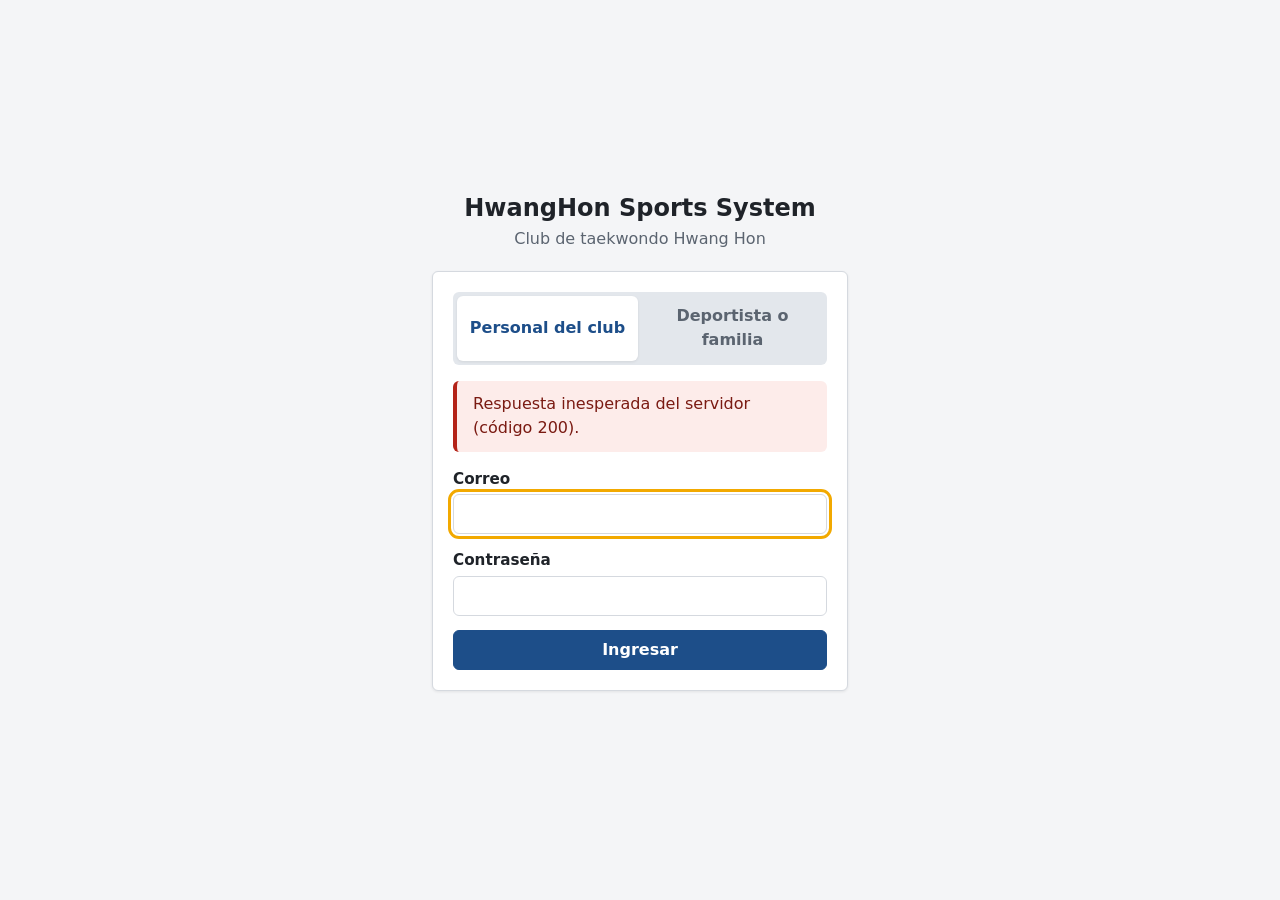
==== frontend/index.html @ 48bd5d89 "Cierre: API, baterías del backend y correcciones, Etapa 5, Inicios Frontend Etapa 6" ====
<!DOCTYPE html>
<html lang="es">
<head>
    <meta charset="UTF-8">
    <meta name="viewport" content="width=device-width, initial-scale=1">
    <title>Ingreso — HwangHon Sports System</title>
    <link rel="stylesheet" href="css/estilos.css">
    <script type="module" src="js/ingreso.js"></script>
</head>
<body>
    <main class="pagina-ingreso">
        <div class="caja-ingreso">
            <div class="marca">
                <h1>HwangHon Sports System</h1>
                <p>Club de taekwondo Hwang Hon</p>
            </div>

            <div class="tarjeta">
                <p id="verificando" class="cargando" role="status">Verificando sesión…</p>

                <div id="zona-ingreso" hidden>
                    <div class="pestanas" role="tablist" aria-label="Tipo de ingreso">
                        <button type="button" class="pestana" role="tab" id="pestana-administrativa"
                                aria-controls="panel-administrativa" aria-selected="true">Personal del club</button>
                        <button type="button" class="pestana" role="tab" id="pestana-publica"
                                aria-controls="panel-publica" aria-selected="false" tabindex="-1">Deportista o familia</button>
                    </div>

                    <div id="aviso-ingreso" hidden></div>

                    <section id="panel-administrativa" role="tabpanel" aria-labelledby="pestana-administrativa">
                        <form id="formulario-administrativo" class="formulario-ingreso" novalidate>
                            <div class="campo">
                                <label for="correo">Correo</label>
                                <input type="email" id="correo" name="correo" autocomplete="username" required maxlength="150">
                            </div>
                            <div class="campo">
                                <label for="contrasena">Contraseña</label>
                                <input type="password" id="contrasena" name="contrasena" autocomplete="current-password" required>
                            </div>
                            <button type="submit" class="boton">Ingresar</button>
                        </form>
                    </section>

                    <section id="panel-publica" role="tabpanel" aria-labelledby="pestana-publica" hidden>
                        <form id="formulario-publico" class="formulario-ingreso" novalidate>
                            <p class="ayuda">Ingresa con los datos <strong>del deportista</strong>, también si eres su acudiente.</p>
                            <div class="campo">
                                <label for="documento">Documento del deportista</label>
                                <input type="text" id="documento" name="documento" inputmode="numeric" autocomplete="off" required maxlength="20">
                            </div>
                            <div class="campo">
                                <label for="fecha-nacimiento">Fecha de nacimiento del deportista</label>
                                <input type="date" id="fecha-nacimiento" name="fecha_nacimiento" required>
                            </div>
                            <button type="submit" class="boton">Ingresar</button>
                        </form>
                    </section>
                </div>
            </div>
        </div>
    </main>
</body>
</html>
---- frontend/css/estilos.css ----
/* HwangHon Sports System — estilos del front (sin librerías) */

:root {
    --color-fondo: #f4f5f7;
    --color-superficie: #ffffff;
    --color-texto: #1f2329;
    --color-texto-suave: #5b6470;
    --color-borde: #d5d9df;
    --color-primario: #1d4e89;
    --color-primario-oscuro: #153a66;
    --color-peligro: #b42318;
    --color-exito: #1e7a46;
    --color-advertencia: #9a5b00;
    --color-foco: #f2a900;
    --radio: 6px;
    --sombra: 0 1px 3px rgba(0, 0, 0, 0.08);
    --ancho-menu: 230px;
    font-family: system-ui, -apple-system, "Segoe UI", Roboto, Arial, sans-serif;
    font-size: 16px;
    line-height: 1.5;
    color: var(--color-texto);
}

*, *::before, *::after { box-sizing: border-box; }

body {
    margin: 0;
    background: var(--color-fondo);
    color: var(--color-texto);
}

h1, h2, h3 { line-height: 1.25; margin: 0 0 0.75rem; }
h1 { font-size: 1.5rem; }
h2 { font-size: 1.25rem; }
h3 { font-size: 1.05rem; }
p { margin: 0 0 0.75rem; }

a { color: var(--color-primario); }

:focus-visible {
    outline: 3px solid var(--color-foco);
    outline-offset: 2px;
}

.solo-lectores {
    position: absolute;
    width: 1px; height: 1px;
    padding: 0; margin: -1px;
    overflow: hidden; clip: rect(0, 0, 0, 0);
    white-space: nowrap; border: 0;
}

.enlace-saltar {
    position: absolute;
    left: -999px;
    top: 0.5rem;
    background: var(--color-superficie);
    padding: 0.5rem 1rem;
    z-index: 100;
}
.enlace-saltar:focus { left: 0.5rem; }

/* ---------- Botones ---------- */
.boton {
    display: inline-flex;
    align-items: center;
    justify-content: center;
    gap: 0.4rem;
    min-height: 2.5rem;
    padding: 0.45rem 1rem;
    border: 1px solid var(--color-primario);
    border-radius: var(--radio);
    background: var(--color-primario);
    color: #fff;
    font: inherit;
    font-weight: 600;
    text-decoration: none;
    cursor: pointer;
}
.boton:hover { background: var(--color-primario-oscuro); }
.boton:disabled { opacity: 0.6; cursor: not-allowed; }
.boton-secundario { background: var(--color-superficie); color: var(--color-primario); }
.boton-secundario:hover { background: #e8eef6; }
.boton-peligro { background: var(--color-peligro); border-color: var(--color-peligro); }
.boton-peligro:hover { background: #8f1c13; }
.boton-exito { background: var(--color-exito); border-color: var(--color-exito); }
.boton-exito:hover { background: #165c35; }
.boton-pequeno { min-height: 2rem; padding: 0.2rem 0.7rem; font-size: 0.9rem; }
.boton-enlace {
    background: none; border: 0; padding: 0;
    color: var(--color-primario); text-decoration: underline;
    font: inherit; cursor: pointer;
}

.acciones {
    display: flex;
    flex-wrap: wrap;
    gap: 0.5rem;
    margin-top: 1rem;
}

/* ---------- Avisos ---------- */
.aviso {
    padding: 0.7rem 1rem;
    border-radius: var(--radio);
    border-left: 4px solid;
    margin-bottom: 1rem;
}
.aviso-error { background: #fdecea; border-color: var(--color-peligro); color: #7a1a12; }
.aviso-exito { background: #e7f5ec; border-color: var(--color-exito); color: #14522f; }
.aviso-info { background: #e8eef6; border-color: var(--color-primario); color: var(--color-primario-oscuro); }
.aviso-advertencia { background: #fff4e0; border-color: var(--color-advertencia); color: #6b3f00; }

#zona-notificaciones {
    position: fixed;
    right: 1rem;
    bottom: 1rem;
    display: grid;
    gap: 0.5rem;
    z-index: 50;
    max-width: min(24rem, calc(100vw - 2rem));
}
.notificacion {
    padding: 0.7rem 1rem;
    border-radius: var(--radio);
    border-left: 4px solid;
    box-shadow: 0 4px 12px rgba(0, 0, 0, 0.15);
}

.cargando { color: var(--color-texto-suave); }

/* ---------- Formularios ---------- */
form { margin: 0; }
fieldset {
    border: 1px solid var(--color-borde);
    border-radius: var(--radio);
    padding: 1rem;
    margin: 0 0 1rem;
}
legend { font-weight: 600; padding: 0 0.3rem; }

.rejilla-campos {
    display: grid;
    grid-template-columns: repeat(auto-fill, minmax(14rem, 1fr));
    gap: 0.9rem 1rem;
}
.campo { display: flex; flex-direction: column; gap: 0.25rem; }
.campo-ancho { grid-column: 1 / -1; }
.campo label { font-weight: 600; font-size: 0.95rem; }
.campo-casilla { flex-direction: row; align-items: center; gap: 0.5rem; }
.campo-casilla input { width: 1.15rem; height: 1.15rem; }
.campo-casilla label { font-weight: normal; }
.obligatorio { color: var(--color-peligro); }
.ayuda { color: var(--color-texto-suave); font-size: 0.85rem; }

input[type="text"], input[type="email"], input[type="password"], input[type="date"],
input[type="number"], input[type="search"], input[type="tel"], select, textarea {
    width: 100%;
    min-height: 2.5rem;
    padding: 0.4rem 0.6rem;
    border: 1px solid var(--color-borde);
    border-radius: var(--radio);
    background: #fff;
    color: inherit;
    font: inherit;
}
textarea { resize: vertical; }

/* ---------- Tarjetas ---------- */
.tarjeta {
    background: var(--color-superficie);
    border: 1px solid var(--color-borde);
    border-radius: var(--radio);
    box-shadow: var(--sombra);
    padding: 1.25rem;
    margin-bottom: 1rem;
}

/* ---------- Ingreso ---------- */
.pagina-ingreso {
    min-height: 100vh;
    display: grid;
    place-items: center;
    padding: 1.5rem 1rem;
}
.caja-ingreso { width: 100%; max-width: 26rem; }
.marca { text-align: center; margin-bottom: 1.25rem; }
.marca h1 { margin-bottom: 0.25rem; }
.marca p { color: var(--color-texto-suave); margin: 0; }
.pestanas {
    display: grid;
    grid-template-columns: 1fr 1fr;
    gap: 0.25rem;
    margin-bottom: 1rem;
    background: #e3e7ec;
    border-radius: var(--radio);
    padding: 0.25rem;
}
.pestana {
    border: 0;
    background: transparent;
    padding: 0.55rem;
    border-radius: var(--radio);
    font: inherit;
    font-weight: 600;
    color: var(--color-texto-suave);
    cursor: pointer;
}
.pestana[aria-selected="true"] { background: var(--color-superficie); color: var(--color-primario); box-shadow: var(--sombra); }
.formulario-ingreso { display: grid; gap: 0.9rem; }
.formulario-ingreso .boton { width: 100%; }

/* ---------- Estructura con menú lateral ---------- */
.estructura {
    display: grid;
    grid-template-columns: var(--ancho-menu) 1fr;
    min-height: 100vh;
}
.menu-lateral {
    background: var(--color-primario-oscuro);
    color: #fff;
    padding: 1rem 0.75rem;
    display: flex;
    flex-direction: column;
    gap: 1rem;
}
.menu-lateral .titulo-sistema { font-size: 1.1rem; font-weight: 700; margin: 0 0.5rem; }
.menu-lateral nav ul { list-style: none; margin: 0; padding: 0; display: grid; gap: 0.2rem; }
.menu-lateral nav a, .menu-lateral nav span.deshabilitado {
    display: block;
    padding: 0.55rem 0.75rem;
    border-radius: var(--radio);
    color: #fff;
    text-decoration: none;
}
.menu-lateral nav a:hover { background: rgba(255, 255, 255, 0.12); }
.menu-lateral nav a[aria-current="page"] { background: rgba(255, 255, 255, 0.2); font-weight: 600; }
.menu-lateral nav span.deshabilitado { opacity: 0.55; cursor: default; }
.menu-lateral .usuario { margin-top: auto; font-size: 0.9rem; padding: 0 0.5rem; }
.menu-lateral .usuario p { margin-bottom: 0.5rem; word-break: break-word; }
.menu-lateral .boton-secundario { width: 100%; }
.boton-menu { display: none; }

.contenido {
    padding: 1.5rem;
    min-width: 0;
}
.encabezado-vista {
    display: flex;
    flex-wrap: wrap;
    align-items: center;
    justify-content: space-between;
    gap: 0.75rem;
    margin-bottom: 1rem;
}
.encabezado-vista h1 { margin: 0; }
.miga { margin-bottom: 0.5rem; font-size: 0.95rem; }

/* ---------- Filtros y tablas ---------- */
.filtros {
    display: grid;
    grid-template-columns: repeat(auto-fill, minmax(11rem, 1fr));
    gap: 0.75rem;
    align-items: end;
}
.subpestanas { display: flex; flex-wrap: wrap; gap: 0.25rem; margin-bottom: 1rem; border-bottom: 1px solid var(--color-borde); }
.subpestanas a {
    padding: 0.5rem 0.9rem;
    text-decoration: none;
    color: var(--color-texto-suave);
    border-bottom: 3px solid transparent;
    font-weight: 600;
}
.subpestanas a[aria-current="page"] { color: var(--color-primario); border-color: var(--color-primario); }

.contenedor-tabla { overflow-x: auto; }
table { width: 100%; border-collapse: collapse; background: var(--color-superficie); }
caption { text-align: left; padding: 0.5rem 0; color: var(--color-texto-suave); }
th, td { padding: 0.55rem 0.7rem; border-bottom: 1px solid var(--color-borde); text-align: left; vertical-align: top; }
th { background: #eef1f5; font-size: 0.9rem; white-space: nowrap; }
tbody tr:hover { background: #f7f9fb; }
td.acciones-celda { white-space: nowrap; }
td.acciones-celda .boton { margin-right: 0.3rem; }

.insignia {
    display: inline-block;
    padding: 0.1rem 0.5rem;
    border-radius: 999px;
    font-size: 0.8rem;
    font-weight: 600;
    white-space: nowrap;
}
.insignia-activo { background: #e7f5ec; color: var(--color-exito); }
.insignia-inactivo { background: #eceef1; color: #4a525c; }
.insignia-pendiente { background: #fff4e0; color: var(--color-advertencia); }

/* ---------- Ficha ---------- */
.lista-datos {
    display: grid;
    grid-template-columns: repeat(auto-fill, minmax(13rem, 1fr));
    gap: 0.75rem 1.25rem;
    margin: 0;
}
.lista-datos .par { min-width: 0; }
.lista-datos dt { font-size: 0.85rem; color: var(--color-texto-suave); }
.lista-datos dd { margin: 0; overflow-wrap: anywhere; }
.texto-largo { white-space: pre-wrap; overflow-wrap: anywhere; }

/* ---------- Diálogo ---------- */
.dialogo {
    border: 0;
    border-radius: var(--radio);
    padding: 1.5rem;
    max-width: min(30rem, calc(100vw - 2rem));
    box-shadow: 0 10px 30px rgba(0, 0, 0, 0.25);
}
.dialogo::backdrop { background: rgba(0, 0, 0, 0.45); }
.dialogo .acciones { justify-content: flex-end; }

/* ---------- Responsive ---------- */
@media (max-width: 800px) {
    .estructura { grid-template-columns: 1fr; }
    .menu-lateral { padding: 0.75rem; gap: 0.5rem; }
    .menu-lateral .cabecera-menu { display: flex; align-items: center; justify-content: space-between; }
    .menu-lateral .boton-menu { display: inline-flex; width: auto; }
    .menu-lateral .cuerpo-menu { display: none; flex-direction: column; gap: 1rem; }
    .menu-lateral.abierto .cuerpo-menu { display: flex; }
    .contenido { padding: 1rem; }
    .tarjeta { padding: 1rem; }
}
@media (min-width: 801px) {
    .menu-lateral .cuerpo-menu { display: flex; flex-direction: column; gap: 1rem; flex: 1; }
}
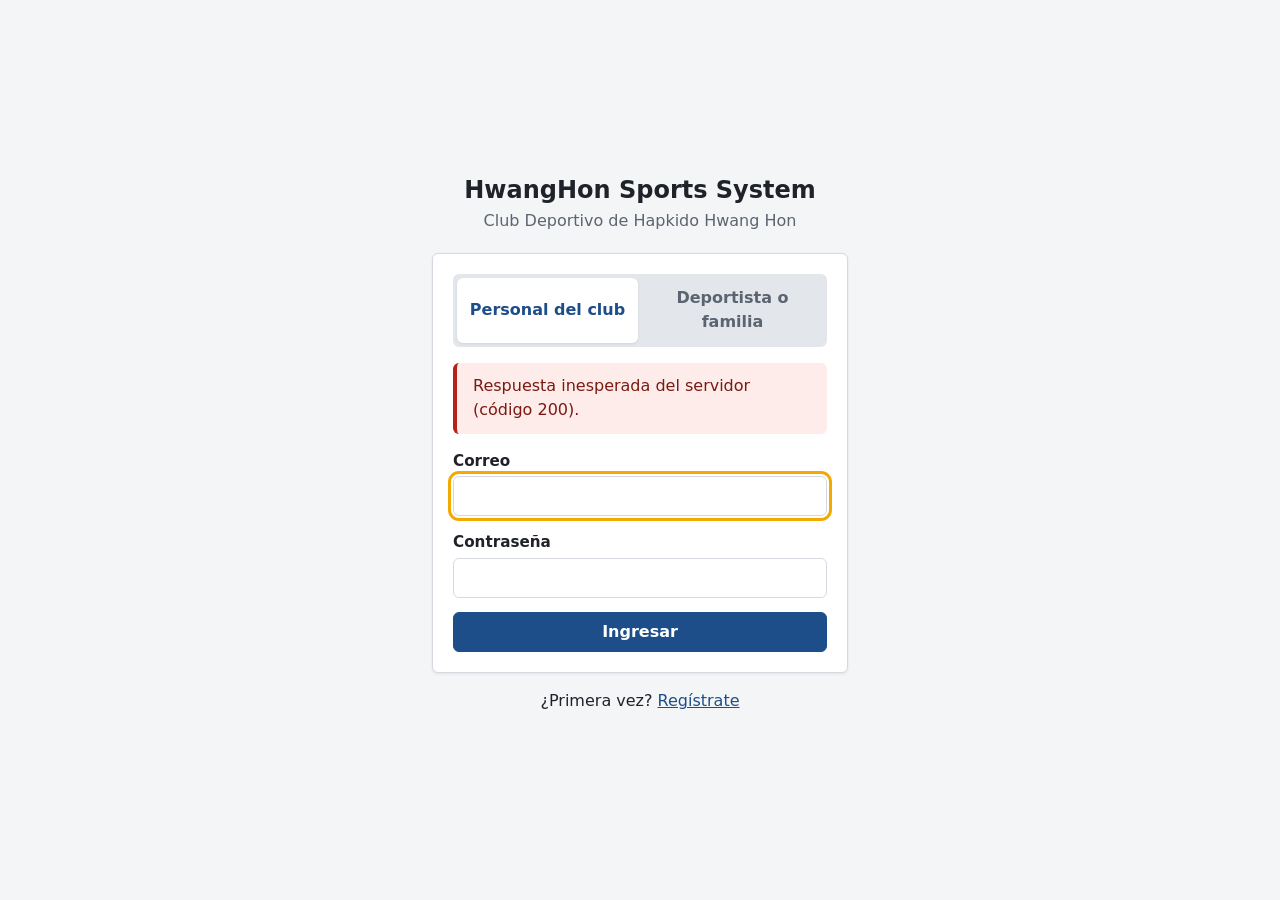
==== commit d287ea13: "Front pasos 3 a 10: asistencia, pagos, dashboard base, Mi perfil, documentos, torneos, autorregistro" ====
--- a/frontend/index.html
+++ b/frontend/index.html
@@ -12,7 +12,7 @@
         <div class="caja-ingreso">
             <div class="marca">
                 <h1>HwangHon Sports System</h1>
-                <p>Club de taekwondo Hwang Hon</p>
+                <p>Club Deportivo de Hapkido Hwang Hon</p>
             </div>
 
             <div class="tarjeta">
@@ -58,6 +58,7 @@
                     </section>
                 </div>
             </div>
+            <p class="enlace-registro">¿Primera vez? <a href="registro.html">Regístrate</a></p>
         </div>
     </main>
 </body>
--- a/frontend/css/estilos.css
+++ b/frontend/css/estilos.css
@@ -331,3 +331,149 @@
 @media (min-width: 801px) {
     .menu-lateral .cuerpo-menu { display: flex; flex-direction: column; gap: 1rem; flex: 1; }
 }
+
+/* ---------- Asistencia y pagos ---------- */
+.rejilla-tarjetas {
+    display: grid;
+    grid-template-columns: repeat(auto-fit, minmax(17rem, 1fr));
+    gap: 0 1rem;
+}
+.cifra { font-size: 1.6rem; font-weight: 700; margin: 0 0 0.25rem; }
+.lista-marcas { list-style: none; margin: 0; padding: 0; display: grid; gap: 0.25rem; }
+.lista-marcas li {
+    display: grid;
+    grid-template-columns: auto 1fr;
+    align-items: center;
+    gap: 0.1rem 0.6rem;
+    padding: 0.45rem 0.25rem;
+    border-bottom: 1px solid var(--color-borde);
+}
+.lista-marcas input[type="checkbox"] { width: 1.25rem; height: 1.25rem; }
+.lista-marcas .salud { grid-column: 2; }
+.salud { color: var(--color-advertencia); font-size: 0.9rem; }
+.formulario-en-linea { display: grid; grid-template-columns: 1fr auto; gap: 0.5rem; align-items: start; }
+.formulario-en-linea .campo:last-child { padding-top: 1.6rem; }
+.insignia-deuda { background: #fdecea; color: var(--color-peligro); }
+.insignia-vencido { background: #fff4e0; color: var(--color-advertencia); }
+.lista-marcas li.fila-pago { grid-template-columns: auto 1fr 9rem; }
+
+/* El foco que el enrutador pone en <main> (tabindex=-1) no lleva contorno. */
+#contenido:focus { outline: none; }
+
+/* ---------- Menú por grupos (Paso 5) ---------- */
+.menu-lateral .titulo-grupo-menu {
+    font-size: 0.75rem;
+    text-transform: uppercase;
+    letter-spacing: 0.05em;
+    opacity: 0.75;
+    margin: 0.9rem 0.75rem 0.3rem;
+}
+.menu-lateral nav a.deshabilitado { opacity: 0.55; cursor: default; }
+.menu-lateral nav a.deshabilitado:hover { background: none; }
+.proximamente { display: block; font-size: 0.72rem; opacity: 0.9; }
+
+/* ---------- Inicio (dashboard base, Paso 5) ---------- */
+.encabezado-inicio { align-items: baseline; border-bottom: 1px solid var(--color-borde); padding-bottom: 0.75rem; }
+.reloj { margin: 0; color: var(--color-texto-suave); }
+.reloj::first-letter { text-transform: uppercase; }
+.tarjetas-inicio {
+    display: grid;
+    grid-template-columns: repeat(auto-fit, minmax(9rem, 1fr));
+    gap: 1rem;
+}
+.tarjeta-dato h2 { font-size: 0.95rem; color: var(--color-texto-suave); }
+.tarjeta-dato .ayuda { margin: 0; }
+.dato-destacado { font-weight: 700; margin: 0 0 0.25rem; }
+.rejilla-inicio {
+    display: grid;
+    grid-template-columns: 2fr 1fr;
+    gap: 1rem;
+}
+.panel-central, .calendario-lateral { min-height: 12rem; }
+.accesos-rapidos ul {
+    list-style: none;
+    margin: 0;
+    padding: 0;
+    display: grid;
+    grid-template-columns: repeat(auto-fill, minmax(9.5rem, 1fr));
+    gap: 0.75rem;
+}
+.acceso {
+    display: flex;
+    flex-direction: column;
+    justify-content: center;
+    min-height: 4rem;
+    padding: 0.6rem;
+    text-align: center;
+    border: 1px solid var(--color-borde);
+    border-radius: var(--radio);
+    background: var(--color-superficie);
+    color: var(--color-primario);
+    font-weight: 600;
+    text-decoration: none;
+}
+a.acceso:not(.deshabilitado):hover { background: #e8eef6; }
+.acceso.deshabilitado { color: var(--color-texto-suave); background: #eceef1; cursor: default; }
+.acceso .proximamente { font-weight: normal; }
+
+/* En celular se ocultan el panel de datos y el calendario (boceto). */
+@media (max-width: 800px) {
+    .rejilla-inicio { display: none; }
+}
+.tarjetas-inicio, .rejilla-inicio { margin-bottom: 1rem; }
+.tarjetas-inicio > .tarjeta, .rejilla-inicio > .tarjeta { margin-bottom: 0; }
+
+/* ---------- Mi perfil (Paso 6) ---------- */
+.columna-principal { min-width: 0; display: flex; flex-direction: column; }
+.cabecera-perfil {
+    display: flex;
+    flex-wrap: wrap;
+    align-items: center;
+    justify-content: space-between;
+    gap: 0.75rem;
+    padding: 1rem 1.5rem;
+    background: var(--color-superficie);
+    border-bottom: 1px solid var(--color-borde);
+}
+.nombre-perfil { font-size: 1.15rem; font-weight: 700; margin: 0; }
+.datos-perfil { margin: 0; color: var(--color-texto-suave); font-size: 0.95rem; }
+@media (max-width: 800px) {
+    .cabecera-perfil { padding: 0.75rem 1rem; }
+}
+@media (max-width: 800px) {
+    /* La barra del menú no se estira: el alto sobrante es para el contenido. */
+    .estructura { grid-template-rows: auto 1fr; }
+}
+
+/* ---------- Torneos (Paso 8) ---------- */
+details.tarjeta > summary, details.participante > summary { cursor: pointer; font-weight: 600; }
+details.participante {
+    border-bottom: 1px solid var(--color-borde);
+    padding: 0.6rem 0.25rem;
+}
+details.participante > summary { font-weight: normal; }
+details.participante[open] > summary { margin-bottom: 0.75rem; }
+.lista-marcas li.fila-inscripcion { grid-template-columns: 1fr auto; }
+
+/* ---------- Autorregistro (Paso 9) ---------- */
+.pagina-registro { max-width: 60rem; margin: 0 auto; }
+.enlace-registro { text-align: center; }
+/* Campo trampa: fuera de la vista y del orden de tabulación (no se usa display:none). */
+.campo-trampa { position: absolute; left: -9999px; width: 1px; height: 1px; overflow: hidden; }
+
+/* ---------- Calendario (Paso 10) ---------- */
+.navegacion-mes { display: flex; flex-wrap: wrap; align-items: center; gap: 0.5rem; margin-bottom: 0.75rem; }
+.navegacion-mes h2 { margin: 0 0.5rem; min-width: 10rem; text-align: center; }
+.filtros-calendario { display: flex; flex-wrap: wrap; gap: 0.25rem 1rem; }
+.lista-dias { list-style: none; margin: 0; padding: 0; }
+.dia { border-top: 1px solid var(--color-borde); padding: 0.6rem 0; }
+.dia h3 { font-size: 0.95rem; margin: 0 0 0.35rem; }
+.dia::first-letter, .dia h3::first-letter { text-transform: uppercase; }
+.dia-hoy { background: #f2f7fd; }
+.item-calendario { margin: 0.25rem 0; }
+.evento-calendario > summary { cursor: pointer; }
+.evento-calendario[open] { padding-bottom: 0.5rem; }
+.editar-evento > summary { cursor: pointer; color: var(--color-primario); margin: 0.25rem 0; }
+.lista-proximas { list-style: none; margin: 0 0 0.5rem; padding: 0; display: grid; gap: 0.35rem; font-size: 0.92rem; }
+.lista-proximas li { display: grid; grid-template-columns: 3rem 1fr; gap: 0.4rem; }
+.fecha-proxima { color: var(--color-texto-suave); font-variant-numeric: tabular-nums; }
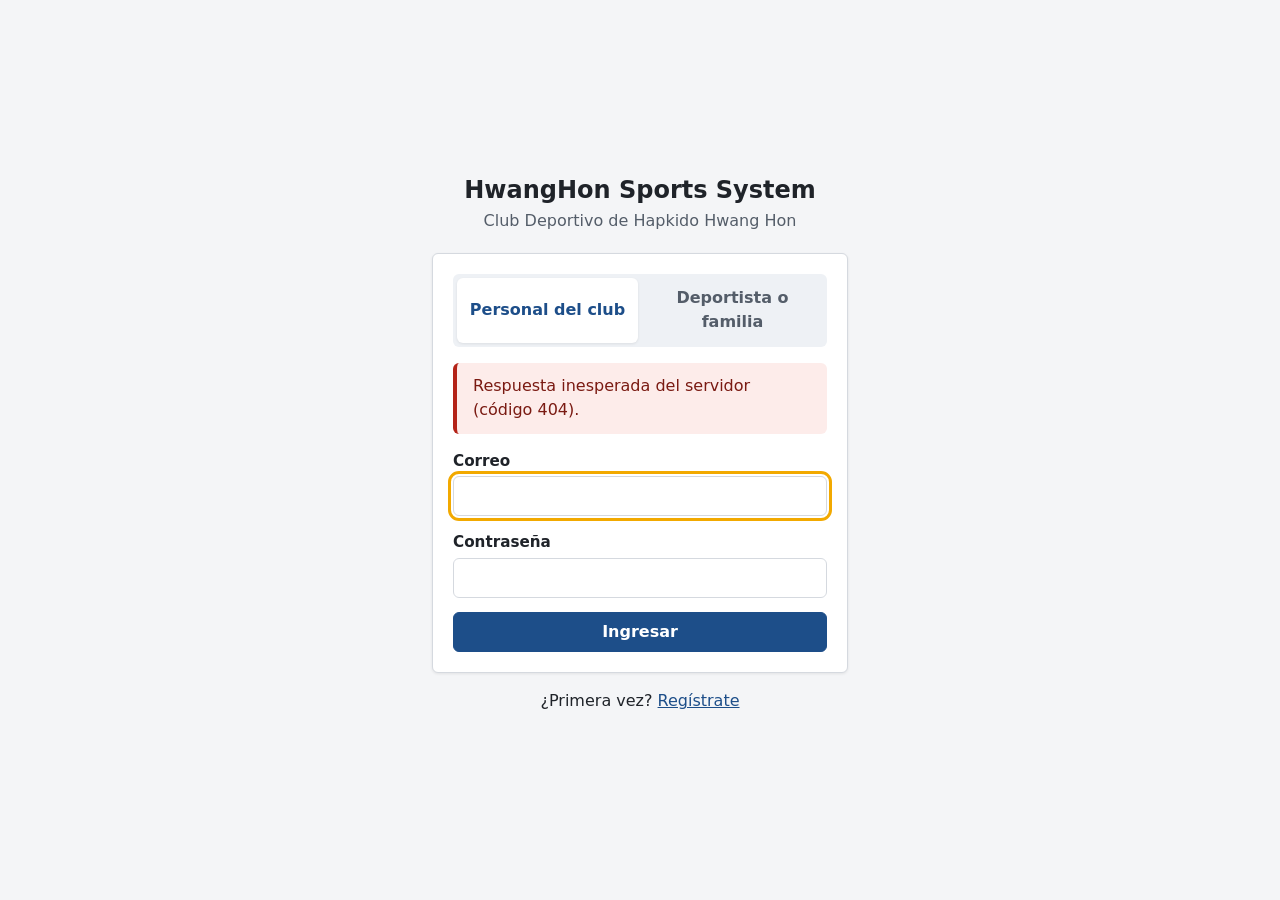
==== commit b33d53fb: "Front: paso 16 URLs limpias, dashboards, panel lateral fijo, tema claro/oscuro, iconos y Mi cuenta" ====
--- a/frontend/index.html
+++ b/frontend/index.html
@@ -3,6 +3,7 @@
 <head>
     <meta charset="UTF-8">
     <meta name="viewport" content="width=device-width, initial-scale=1">
+    <meta name="color-scheme" content="light dark">
     <title>Ingreso — HwangHon Sports System</title>
     <link rel="stylesheet" href="css/estilos.css">
     <script type="module" src="js/ingreso.js"></script>
--- a/frontend/css/estilos.css
+++ b/frontend/css/estilos.css
@@ -1,24 +1,149 @@
 /* HwangHon Sports System — estilos del front (sin librerías) */
 
+/* Tema: todos los colores son variables. Claro por defecto; oscuro con prefers-color-scheme o con
+   data-tema="oscuro" en <html> (selector del panel). data-tema="claro" fuerza el claro. */
 :root {
+    color-scheme: light;
     --color-fondo: #f4f5f7;
     --color-superficie: #ffffff;
+    --color-superficie-2: #eef1f5;
+    --color-hover: #f3f6f9;
     --color-texto: #1f2329;
-    --color-texto-suave: #5b6470;
+    --color-texto-suave: #545d69;
     --color-borde: #d5d9df;
     --color-primario: #1d4e89;
-    --color-primario-oscuro: #153a66;
+    --color-boton: #1d4e89;
+    --color-boton-hover: #153a66;
+    --color-sobre-boton: #ffffff;
+    --color-secundario-hover: #e8eef6;
     --color-peligro: #b42318;
+    --color-peligro-hover: #8f1c13;
+    --color-sobre-peligro: #ffffff;
     --color-exito: #1e7a46;
-    --color-advertencia: #9a5b00;
+    --color-exito-hover: #165c35;
+    --color-sobre-exito: #ffffff;
+    --color-advertencia: #8a5100;
     --color-foco: #f2a900;
+    --color-error-fondo: #fdecea;
+    --color-error-texto: #7a1a12;
+    --color-exito-fondo: #e7f5ec;
+    --color-exito-texto: #14522f;
+    --color-info-fondo: #e8eef6;
+    --color-info-texto: #153a66;
+    --color-advertencia-fondo: #fff4e0;
+    --color-advertencia-texto: #6b3f00;
+    --color-neutro-fondo: #eceef1;
+    --color-neutro-texto: #4a525c;
+    --color-campo-fondo: #ffffff;
+    --color-hoy-fondo: #f2f7fd;
+    --color-panel-fondo: #153a66;
+    --color-panel-texto: #ffffff;
+    --color-panel-hover: rgba(255, 255, 255, 0.12);
+    --color-panel-activo: rgba(255, 255, 255, 0.22);
+    --color-oro: #c9a227;
+    --color-plata: #8f99a3;
+    --color-bronce: #a8672f;
+    --sombra: 0 1px 3px rgba(0, 0, 0, 0.08);
+    --sombra-fuerte: 0 10px 30px rgba(0, 0, 0, 0.25);
+    --fondo-modal: rgba(0, 0, 0, 0.45);
     --radio: 6px;
-    --sombra: 0 1px 3px rgba(0, 0, 0, 0.08);
-    --ancho-menu: 230px;
+    --ancho-menu: 240px;
     font-family: system-ui, -apple-system, "Segoe UI", Roboto, Arial, sans-serif;
     font-size: 16px;
     line-height: 1.5;
     color: var(--color-texto);
+}
+
+/* Paleta oscura (contraste AA del texto sobre su fondo). */
+@media (prefers-color-scheme: dark) {
+    :root:not([data-tema="claro"]) {
+        color-scheme: dark;
+        --color-fondo: #0f1419;
+        --color-superficie: #1a2028;
+        --color-superficie-2: #232b35;
+        --color-hover: #212a34;
+        --color-texto: #e6e9ee;
+        --color-texto-suave: #a9b2bd;
+        --color-borde: #36424f;
+        --color-primario: #8ab8f0;
+        --color-boton: #8ab8f0;
+        --color-boton-hover: #a9cbf5;
+        --color-sobre-boton: #0b1a2b;
+        --color-secundario-hover: #22303f;
+        --color-peligro: #f28b82;
+        --color-peligro-hover: #f6aaa3;
+        --color-sobre-peligro: #2a0b08;
+        --color-exito: #7fd19b;
+        --color-exito-hover: #9fdfb4;
+        --color-sobre-exito: #06210f;
+        --color-advertencia: #f0b357;
+        --color-error-fondo: #3a1714;
+        --color-error-texto: #ffb4ab;
+        --color-exito-fondo: #12301f;
+        --color-exito-texto: #9fe0b5;
+        --color-info-fondo: #15263b;
+        --color-info-texto: #b8d4f5;
+        --color-advertencia-fondo: #3a2a0c;
+        --color-advertencia-texto: #f5cf86;
+        --color-neutro-fondo: #2a323c;
+        --color-neutro-texto: #c3cad3;
+        --color-campo-fondo: #10161d;
+        --color-hoy-fondo: #1b2a3d;
+        --color-panel-fondo: #0b1220;
+        --color-panel-texto: #e6e9ee;
+        --color-panel-hover: rgba(255, 255, 255, 0.08);
+        --color-panel-activo: rgba(255, 255, 255, 0.16);
+        --color-oro: #e0bd47;
+        --color-plata: #b5bec7;
+        --color-bronce: #cf8a4f;
+        --sombra: 0 1px 3px rgba(0, 0, 0, 0.5);
+        --sombra-fuerte: 0 10px 30px rgba(0, 0, 0, 0.6);
+        --fondo-modal: rgba(0, 0, 0, 0.65);
+    }
+}
+:root[data-tema="oscuro"] {
+    color-scheme: dark;
+    --color-fondo: #0f1419;
+    --color-superficie: #1a2028;
+    --color-superficie-2: #232b35;
+    --color-hover: #212a34;
+    --color-texto: #e6e9ee;
+    --color-texto-suave: #a9b2bd;
+    --color-borde: #36424f;
+    --color-primario: #8ab8f0;
+    --color-boton: #8ab8f0;
+    --color-boton-hover: #a9cbf5;
+    --color-sobre-boton: #0b1a2b;
+    --color-secundario-hover: #22303f;
+    --color-peligro: #f28b82;
+    --color-peligro-hover: #f6aaa3;
+    --color-sobre-peligro: #2a0b08;
+    --color-exito: #7fd19b;
+    --color-exito-hover: #9fdfb4;
+    --color-sobre-exito: #06210f;
+    --color-advertencia: #f0b357;
+    --color-error-fondo: #3a1714;
+    --color-error-texto: #ffb4ab;
+    --color-exito-fondo: #12301f;
+    --color-exito-texto: #9fe0b5;
+    --color-info-fondo: #15263b;
+    --color-info-texto: #b8d4f5;
+    --color-advertencia-fondo: #3a2a0c;
+    --color-advertencia-texto: #f5cf86;
+    --color-neutro-fondo: #2a323c;
+    --color-neutro-texto: #c3cad3;
+    --color-campo-fondo: #10161d;
+    --color-hoy-fondo: #1b2a3d;
+    --color-panel-fondo: #0b1220;
+    --color-panel-texto: #e6e9ee;
+    --color-panel-hover: rgba(255, 255, 255, 0.08);
+    --color-panel-activo: rgba(255, 255, 255, 0.16);
+    --color-oro: #e0bd47;
+    --color-plata: #b5bec7;
+    --color-bronce: #cf8a4f;
+    --sombra: 0 1px 3px rgba(0, 0, 0, 0.5);
+    --sombra-fuerte: 0 10px 30px rgba(0, 0, 0, 0.6);
+    --fondo-modal: rgba(0, 0, 0, 0.65);
 }
 
 *, *::before, *::after { box-sizing: border-box; }
@@ -68,23 +193,23 @@
     gap: 0.4rem;
     min-height: 2.5rem;
     padding: 0.45rem 1rem;
-    border: 1px solid var(--color-primario);
-    border-radius: var(--radio);
-    background: var(--color-primario);
-    color: #fff;
+    border: 1px solid var(--color-boton);
+    border-radius: var(--radio);
+    background: var(--color-boton);
+    color: var(--color-sobre-boton);
     font: inherit;
     font-weight: 600;
     text-decoration: none;
     cursor: pointer;
 }
-.boton:hover { background: var(--color-primario-oscuro); }
+.boton:hover { background: var(--color-boton-hover); }
 .boton:disabled { opacity: 0.6; cursor: not-allowed; }
-.boton-secundario { background: var(--color-superficie); color: var(--color-primario); }
-.boton-secundario:hover { background: #e8eef6; }
-.boton-peligro { background: var(--color-peligro); border-color: var(--color-peligro); }
-.boton-peligro:hover { background: #8f1c13; }
-.boton-exito { background: var(--color-exito); border-color: var(--color-exito); }
-.boton-exito:hover { background: #165c35; }
+.boton-secundario { background: var(--color-superficie); color: var(--color-primario); border-color: var(--color-primario); }
+.boton-secundario:hover { background: var(--color-secundario-hover); }
+.boton-peligro { background: var(--color-peligro); border-color: var(--color-peligro); color: var(--color-sobre-peligro); }
+.boton-peligro:hover { background: var(--color-peligro-hover); }
+.boton-exito { background: var(--color-exito); border-color: var(--color-exito); color: var(--color-sobre-exito); }
+.boton-exito:hover { background: var(--color-exito-hover); }
 .boton-pequeno { min-height: 2rem; padding: 0.2rem 0.7rem; font-size: 0.9rem; }
 .boton-enlace {
     background: none; border: 0; padding: 0;
@@ -106,10 +231,10 @@
     border-left: 4px solid;
     margin-bottom: 1rem;
 }
-.aviso-error { background: #fdecea; border-color: var(--color-peligro); color: #7a1a12; }
-.aviso-exito { background: #e7f5ec; border-color: var(--color-exito); color: #14522f; }
-.aviso-info { background: #e8eef6; border-color: var(--color-primario); color: var(--color-primario-oscuro); }
-.aviso-advertencia { background: #fff4e0; border-color: var(--color-advertencia); color: #6b3f00; }
+.aviso-error { background: var(--color-error-fondo); border-color: var(--color-peligro); color: var(--color-error-texto); }
+.aviso-exito { background: var(--color-exito-fondo); border-color: var(--color-exito); color: var(--color-exito-texto); }
+.aviso-info { background: var(--color-info-fondo); border-color: var(--color-primario); color: var(--color-info-texto); }
+.aviso-advertencia { background: var(--color-advertencia-fondo); border-color: var(--color-advertencia); color: var(--color-advertencia-texto); }
 
 #zona-notificaciones {
     position: fixed;
@@ -124,7 +249,7 @@
     padding: 0.7rem 1rem;
     border-radius: var(--radio);
     border-left: 4px solid;
-    box-shadow: 0 4px 12px rgba(0, 0, 0, 0.15);
+    box-shadow: var(--sombra-fuerte);
 }
 
 .cargando { color: var(--color-texto-suave); }
@@ -160,7 +285,7 @@
     padding: 0.4rem 0.6rem;
     border: 1px solid var(--color-borde);
     border-radius: var(--radio);
-    background: #fff;
+    background: var(--color-campo-fondo);
     color: inherit;
     font: inherit;
 }
@@ -192,7 +317,7 @@
     grid-template-columns: 1fr 1fr;
     gap: 0.25rem;
     margin-bottom: 1rem;
-    background: #e3e7ec;
+    background: var(--color-superficie-2);
     border-radius: var(--radio);
     padding: 0.25rem;
 }
@@ -217,8 +342,8 @@
     min-height: 100vh;
 }
 .menu-lateral {
-    background: var(--color-primario-oscuro);
-    color: #fff;
+    background: var(--color-panel-fondo);
+    color: var(--color-panel-texto);
     padding: 1rem 0.75rem;
     display: flex;
     flex-direction: column;
@@ -230,15 +355,12 @@
     display: block;
     padding: 0.55rem 0.75rem;
     border-radius: var(--radio);
-    color: #fff;
+    color: var(--color-panel-texto);
     text-decoration: none;
 }
-.menu-lateral nav a:hover { background: rgba(255, 255, 255, 0.12); }
-.menu-lateral nav a[aria-current="page"] { background: rgba(255, 255, 255, 0.2); font-weight: 600; }
+.menu-lateral nav a:hover { background: var(--color-panel-hover); }
+.menu-lateral nav a[aria-current="page"] { background: var(--color-panel-activo); font-weight: 600; }
 .menu-lateral nav span.deshabilitado { opacity: 0.55; cursor: default; }
-.menu-lateral .usuario { margin-top: auto; font-size: 0.9rem; padding: 0 0.5rem; }
-.menu-lateral .usuario p { margin-bottom: 0.5rem; word-break: break-word; }
-.menu-lateral .boton-secundario { width: 100%; }
 .boton-menu { display: none; }
 
 .contenido {
@@ -277,8 +399,8 @@
 table { width: 100%; border-collapse: collapse; background: var(--color-superficie); }
 caption { text-align: left; padding: 0.5rem 0; color: var(--color-texto-suave); }
 th, td { padding: 0.55rem 0.7rem; border-bottom: 1px solid var(--color-borde); text-align: left; vertical-align: top; }
-th { background: #eef1f5; font-size: 0.9rem; white-space: nowrap; }
-tbody tr:hover { background: #f7f9fb; }
+th { background: var(--color-superficie-2); font-size: 0.9rem; white-space: nowrap; }
+tbody tr:hover { background: var(--color-hover); }
 td.acciones-celda { white-space: nowrap; }
 td.acciones-celda .boton { margin-right: 0.3rem; }
 
@@ -290,9 +412,9 @@
     font-weight: 600;
     white-space: nowrap;
 }
-.insignia-activo { background: #e7f5ec; color: var(--color-exito); }
-.insignia-inactivo { background: #eceef1; color: #4a525c; }
-.insignia-pendiente { background: #fff4e0; color: var(--color-advertencia); }
+.insignia-activo { background: var(--color-exito-fondo); color: var(--color-exito-texto); }
+.insignia-inactivo { background: var(--color-neutro-fondo); color: var(--color-neutro-texto); }
+.insignia-pendiente { background: var(--color-advertencia-fondo); color: var(--color-advertencia-texto); }
 
 /* ---------- Ficha ---------- */
 .lista-datos {
@@ -312,9 +434,11 @@
     border-radius: var(--radio);
     padding: 1.5rem;
     max-width: min(30rem, calc(100vw - 2rem));
-    box-shadow: 0 10px 30px rgba(0, 0, 0, 0.25);
-}
-.dialogo::backdrop { background: rgba(0, 0, 0, 0.45); }
+    box-shadow: var(--sombra-fuerte);
+    background: var(--color-superficie);
+    color: var(--color-texto);
+}
+.dialogo::backdrop { background: var(--fondo-modal); }
 .dialogo .acciones { justify-content: flex-end; }
 
 /* ---------- Responsive ---------- */
@@ -353,8 +477,8 @@
 .salud { color: var(--color-advertencia); font-size: 0.9rem; }
 .formulario-en-linea { display: grid; grid-template-columns: 1fr auto; gap: 0.5rem; align-items: start; }
 .formulario-en-linea .campo:last-child { padding-top: 1.6rem; }
-.insignia-deuda { background: #fdecea; color: var(--color-peligro); }
-.insignia-vencido { background: #fff4e0; color: var(--color-advertencia); }
+.insignia-deuda { background: var(--color-error-fondo); color: var(--color-error-texto); }
+.insignia-vencido { background: var(--color-advertencia-fondo); color: var(--color-advertencia-texto); }
 .lista-marcas li.fila-pago { grid-template-columns: auto 1fr 9rem; }
 
 /* El foco que el enrutador pone en <main> (tabindex=-1) no lleva contorno. */
@@ -412,8 +536,8 @@
     font-weight: 600;
     text-decoration: none;
 }
-a.acceso:not(.deshabilitado):hover { background: #e8eef6; }
-.acceso.deshabilitado { color: var(--color-texto-suave); background: #eceef1; cursor: default; }
+a.acceso:not(.deshabilitado):hover { background: var(--color-secundario-hover); }
+.acceso.deshabilitado { color: var(--color-texto-suave); background: var(--color-neutro-fondo); cursor: default; }
 .acceso .proximamente { font-weight: normal; }
 
 /* En celular se ocultan el panel de datos y el calendario (boceto). */
@@ -425,21 +549,6 @@
 
 /* ---------- Mi perfil (Paso 6) ---------- */
 .columna-principal { min-width: 0; display: flex; flex-direction: column; }
-.cabecera-perfil {
-    display: flex;
-    flex-wrap: wrap;
-    align-items: center;
-    justify-content: space-between;
-    gap: 0.75rem;
-    padding: 1rem 1.5rem;
-    background: var(--color-superficie);
-    border-bottom: 1px solid var(--color-borde);
-}
-.nombre-perfil { font-size: 1.15rem; font-weight: 700; margin: 0; }
-.datos-perfil { margin: 0; color: var(--color-texto-suave); font-size: 0.95rem; }
-@media (max-width: 800px) {
-    .cabecera-perfil { padding: 0.75rem 1rem; }
-}
 @media (max-width: 800px) {
     /* La barra del menú no se estira: el alto sobrante es para el contenido. */
     .estructura { grid-template-rows: auto 1fr; }
@@ -469,7 +578,7 @@
 .dia { border-top: 1px solid var(--color-borde); padding: 0.6rem 0; }
 .dia h3 { font-size: 0.95rem; margin: 0 0 0.35rem; }
 .dia::first-letter, .dia h3::first-letter { text-transform: uppercase; }
-.dia-hoy { background: #f2f7fd; }
+.dia-hoy { background: var(--color-hoy-fondo); }
 .item-calendario { margin: 0.25rem 0; }
 .evento-calendario > summary { cursor: pointer; }
 .evento-calendario[open] { padding-bottom: 0.5rem; }
@@ -477,3 +586,272 @@
 .lista-proximas { list-style: none; margin: 0 0 0.5rem; padding: 0; display: grid; gap: 0.35rem; font-size: 0.92rem; }
 .lista-proximas li { display: grid; grid-template-columns: 3rem 1fr; gap: 0.4rem; }
 .fecha-proxima { color: var(--color-texto-suave); font-variant-numeric: tabular-nums; }
+
+/* ---------- Estadísticas e historial (Paso 11) ---------- */
+.pestanas-vista { max-width: 22rem; }
+.figura-grafico { margin: 0.75rem 0; }
+.grafico { width: 100%; max-width: 32rem; height: auto; display: block; }
+.grafico .guia { stroke: var(--color-borde); stroke-width: 1; }
+.grafico .eje { font-size: 11px; fill: var(--color-texto-suave); }
+.grafico .valor { font-size: 11px; fill: var(--color-texto); font-weight: 600; }
+.grafico .barra { fill: var(--color-primario); }
+.grafico .barra.oro { fill: var(--color-oro); }
+.grafico .barra.plata { fill: var(--color-plata); }
+.grafico .barra.bronce { fill: var(--color-bronce); }
+.grafico .barra.positivo { fill: var(--color-exito); }
+.grafico .barra.negativo { fill: var(--color-peligro); }
+.grafico .linea { fill: none; stroke: var(--color-primario); stroke-width: 2; }
+.grafico .punto { fill: var(--color-primario); }
+.tabla-grafico > summary { cursor: pointer; color: var(--color-primario); font-size: 0.9rem; }
+
+/* ---------- Ascensos (Paso 12) ---------- */
+.modalidad-examen { border-top: 1px solid var(--color-borde); padding: 0.6rem 0; }
+.titulo-modalidad { font-size: 0.95rem; margin: 0 0 0.4rem; }
+
+/* ---------- Botón ocupado (global) ---------- */
+.boton-ocupado { cursor: progress; }
+.boton-ocupado::before {
+    content: "";
+    width: 0.9em;
+    height: 0.9em;
+    border: 2px solid currentColor;
+    border-right-color: transparent;
+    border-radius: 50%;
+    animation: girar 0.8s linear infinite;
+}
+@keyframes girar { to { transform: rotate(360deg); } }
+@media (prefers-reduced-motion: reduce) { .boton-ocupado::before { animation: none; } }
+
+/* ---------- Exportación (pulido) ---------- */
+.nota-provisional {
+    font-size: 0.92rem;
+    color: var(--color-texto-suave);
+    border-left: 3px solid var(--color-advertencia);
+    padding: 0.35rem 0.75rem;
+    margin-bottom: 1rem;
+}
+.rejilla-reportes {
+    display: grid;
+    grid-template-columns: 1fr;
+    gap: 1rem;
+    margin-bottom: 1rem;
+}
+@media (min-width: 900px) {
+    .rejilla-reportes { grid-template-columns: 1fr 1fr; }
+}
+.tarjeta-reporte { display: flex; flex-direction: column; margin-bottom: 0; }
+.tarjeta-reporte h2 { display: flex; flex-wrap: wrap; align-items: center; gap: 0.4rem; font-size: 1.1rem; }
+.tarjeta-reporte > form { margin-top: auto; }
+.tarjeta-reporte .rejilla-campos { grid-template-columns: repeat(auto-fill, minmax(10rem, 1fr)); }
+.tarjeta-reporte .formulario-en-linea { margin-bottom: 0.25rem; }
+
+/* ---------- Carga masiva (Paso 14) ---------- */
+.lista-cambios { margin: 0; padding-left: 1rem; font-size: 0.9rem; }
+.tabla-importacion td { min-width: 6rem; }
+.tabla-importacion td:first-child { min-width: 3rem; }
+input[type="file"] { max-width: 100%; }
+
+/* ---------- Cuentas (Paso 15) ---------- */
+.formulario-angosto { max-width: 28rem; display: grid; gap: 0.9rem; }
+
+/* ======================================================================
+   Versión final (John, 30/10): panel fijo, marca, iconos, tema y dashboards
+   ====================================================================== */
+
+/* Contorno para que el nombre de un grado muy claro (claro) o muy oscuro (oscuro) se lea. */
+:root { --contorno-grado-claro: #1f2329; --contorno-grado-oscuro: transparent; }
+:root[data-tema="oscuro"] { --contorno-grado-claro: transparent; --contorno-grado-oscuro: #e6e9ee; }
+@media (prefers-color-scheme: dark) {
+    :root:not([data-tema="claro"]) { --contorno-grado-claro: transparent; --contorno-grado-oscuro: #e6e9ee; }
+}
+
+/* ---------- Panel lateral fijo ---------- */
+@media (min-width: 801px) {
+    .menu-lateral {
+        position: sticky;
+        top: 0;
+        height: 100vh;
+        overflow-y: auto;
+        overscroll-behavior: contain;
+    }
+}
+.marca-sistema {
+    display: flex;
+    align-items: center;
+    gap: 0.5rem;
+    margin: 0 0.5rem;
+    color: var(--color-panel-texto);
+    font-size: 1.15rem;
+    font-weight: 700;
+    text-decoration: none;
+    border-radius: var(--radio);
+}
+.marca-sistema:hover { text-decoration: underline; }
+.marca-sistema[aria-current="page"] { text-decoration: underline; text-underline-offset: 4px; }
+.logo-club { max-height: 32px; width: auto; }
+.cabecera-menu { display: flex; align-items: center; justify-content: space-between; gap: 0.5rem; }
+.enlace-modulo { display: flex !important; align-items: center; gap: 0.65rem; }
+.enlace-modulo .icono { flex: none; }
+.pie-menu { margin-top: auto; padding-top: 1rem; }
+.selector-tema {
+    display: grid;
+    grid-template-columns: repeat(3, 1fr);
+    gap: 0.25rem;
+    padding: 0.25rem;
+    border-radius: var(--radio);
+    background: var(--color-panel-hover);
+}
+.opcion-tema {
+    display: flex;
+    flex-direction: column;
+    align-items: center;
+    gap: 0.15rem;
+    padding: 0.35rem 0.2rem;
+    border: 0;
+    border-radius: var(--radio);
+    background: transparent;
+    color: var(--color-panel-texto);
+    font: inherit;
+    font-size: 0.72rem;
+    cursor: pointer;
+}
+.opcion-tema:hover { background: var(--color-panel-hover); }
+.opcion-tema[aria-pressed="true"] { background: var(--color-panel-activo); font-weight: 700; }
+
+/* ---------- Cuentas / Mi perfil ---------- */
+.titulo-seccion { margin-top: 1.5rem; }
+.resumen-perfil { display: flex; flex-wrap: wrap; align-items: center; justify-content: space-between; gap: 1rem; }
+.resumen-perfil h2 { margin-bottom: 0.25rem; }
+.cinturon-grado { color: var(--color-texto); flex: none; }
+
+/* ---------- Tarjetas del dashboard ---------- */
+.tarjeta-dato { position: relative; }
+.tarjeta-dato h2 { display: flex; align-items: center; gap: 0.45rem; }
+.tarjeta-enlazada:hover { border-color: var(--color-primario); }
+.enlace-tarjeta { position: absolute; inset: 0; border-radius: var(--radio); }
+.enlace-tarjeta:focus-visible { outline: 3px solid var(--color-foco); outline-offset: 2px; }
+.texto-exito { color: var(--color-exito); }
+.texto-peligro { color: var(--color-peligro); }
+.nombre-grado {
+    font-size: 1.6rem;
+    font-weight: 800;
+    margin: 0 0 0.25rem;
+    color: var(--color-grado);
+}
+.nombre-grado.grado-claro { -webkit-text-stroke: 1px var(--contorno-grado-claro); paint-order: stroke fill; }
+.nombre-grado.grado-oscuro { -webkit-text-stroke: 1px var(--contorno-grado-oscuro); paint-order: stroke fill; }
+.chip-grado { display: inline-flex; align-items: center; gap: 0.35rem; font-size: 0.85rem; color: var(--color-texto-suave); }
+.muestra-grado {
+    width: 1.6rem;
+    height: 0.55rem;
+    border-radius: 2px;
+    background: var(--color-grado);
+    border: 1px solid var(--color-texto-suave);
+}
+
+.franja-avisos { display: flex; flex-wrap: wrap; gap: 0.5rem; margin-bottom: 1rem; }
+.aviso-franja {
+    padding: 0.3rem 0.8rem;
+    border-radius: 999px;
+    background: var(--color-advertencia-fondo);
+    color: var(--color-advertencia-texto);
+    font-weight: 600;
+    font-size: 0.9rem;
+}
+
+/* Panel «Evento activo» */
+.encabezado-panel { display: flex; flex-wrap: wrap; align-items: center; justify-content: space-between; gap: 0.5rem; margin-bottom: 0.5rem; }
+.encabezado-panel h2 { margin: 0; }
+.selector-evento { display: inline-flex; gap: 0.25rem; padding: 0.2rem; border-radius: var(--radio); background: var(--color-superficie-2); }
+.opcion-evento {
+    border: 0;
+    border-radius: var(--radio);
+    padding: 0.3rem 0.8rem;
+    background: transparent;
+    color: var(--color-texto-suave);
+    font: inherit;
+    font-weight: 600;
+    cursor: pointer;
+}
+.opcion-evento[aria-pressed="true"] { background: var(--color-superficie); color: var(--color-primario); box-shadow: var(--sombra); }
+.lista-top { list-style: none; margin: 0; padding: 0; display: grid; gap: 0.5rem; }
+.fila-top {
+    display: grid;
+    grid-template-columns: 2rem 1fr auto;
+    align-items: center;
+    gap: 0.6rem;
+    padding: 0.5rem 0;
+    border-bottom: 1px solid var(--color-borde);
+}
+.puesto-top {
+    width: 2rem;
+    height: 2rem;
+    display: grid;
+    place-items: center;
+    border-radius: 50%;
+    background: var(--color-superficie-2);
+    font-weight: 700;
+}
+.dato-top { text-align: right; font-weight: 600; }
+
+/* Accesos rápidos: nombre grande y el icono grande y difuminado de fondo */
+.accesos-rapidos ul { grid-template-columns: repeat(auto-fill, minmax(10rem, 1fr)); }
+@media (min-width: 1100px) {
+    .accesos-rapidos ul { grid-template-columns: repeat(5, 1fr); }
+}
+.acceso {
+    position: relative;
+    overflow: hidden;
+    min-height: 5.5rem;
+    align-items: flex-start;
+    justify-content: flex-end;
+    text-align: left;
+    padding: 0.8rem 1rem;
+    color: var(--color-texto);
+}
+.acceso .texto-acceso { position: relative; font-size: 1.1rem; font-weight: 800; }
+.acceso .icono-fondo {
+    position: absolute;
+    right: -0.6rem;
+    top: -0.4rem;
+    color: var(--color-primario);
+    opacity: 0.14;
+    pointer-events: none;
+}
+a.acceso:hover .icono-fondo { opacity: 0.22; }
+
+/* Dashboard del deportista: estadísticas a la izquierda (2fr) y calendario a la derecha (1fr), como el
+   administrativo (.rejilla-inicio). Récord de combates a la izquierda del cinturón. */
+.fila-grado { display: flex; align-items: center; justify-content: space-between; gap: 0.75rem; }
+.record-grado { margin: 0; font-size: 0.9rem; }
+.lista-estadisticas { list-style: none; margin: 0; padding: 0; display: grid; grid-template-columns: repeat(auto-fill, minmax(12rem, 1fr)); gap: 0.75rem; }
+.lista-estadisticas li {
+    display: flex;
+    flex-direction: column;
+    gap: 0.15rem;
+    padding: 0.75rem;
+    border: 1px solid var(--color-borde);
+    border-radius: var(--radio);
+    background: var(--color-superficie-2);
+}
+.valor-estadistica { font-size: 1.3rem; }
+.elegir-estadisticas { margin-top: 1rem; }
+.elegir-estadisticas > summary { cursor: pointer; color: var(--color-primario); font-weight: 600; }
+.parte-record { white-space: nowrap; }
+.record-grado .ayuda { display: block; }
+
+/* Deportista en celular: no se ocultan; se apilan (estadísticas y luego próximas fechas). El administrativo sigue oculto. */
+@media (max-width: 800px) {
+    .rejilla-inicio.rejilla-inicio-deportista { display: grid; grid-template-columns: 1fr; }
+}
+
+/* ---------- Récord de combates (componente único) ---------- */
+.record-combates { display: inline-flex; flex-direction: column; align-items: flex-start; line-height: 1.1; }
+.etiqueta-record { font-size: 0.72rem; text-transform: uppercase; letter-spacing: 0.05em; color: var(--color-texto-suave); }
+.valor-record { font-size: 1.9rem; font-weight: 800; font-variant-numeric: tabular-nums; color: var(--color-texto); }
+.porcentaje-record { font-size: 0.78rem; color: var(--color-texto-suave); margin-top: 0.15rem; }
+.valor-record-vacio { font-size: 0.9rem; color: var(--color-texto-suave); }
+.lista-datos .record-combates .valor-record { font-size: 1.4rem; }
+.resumen-perfil .fila-grado { gap: 1.25rem; }
+/* En la ficha el título del dato ya dice «Récord de combates». */
+.lista-datos .etiqueta-record { display: none; }
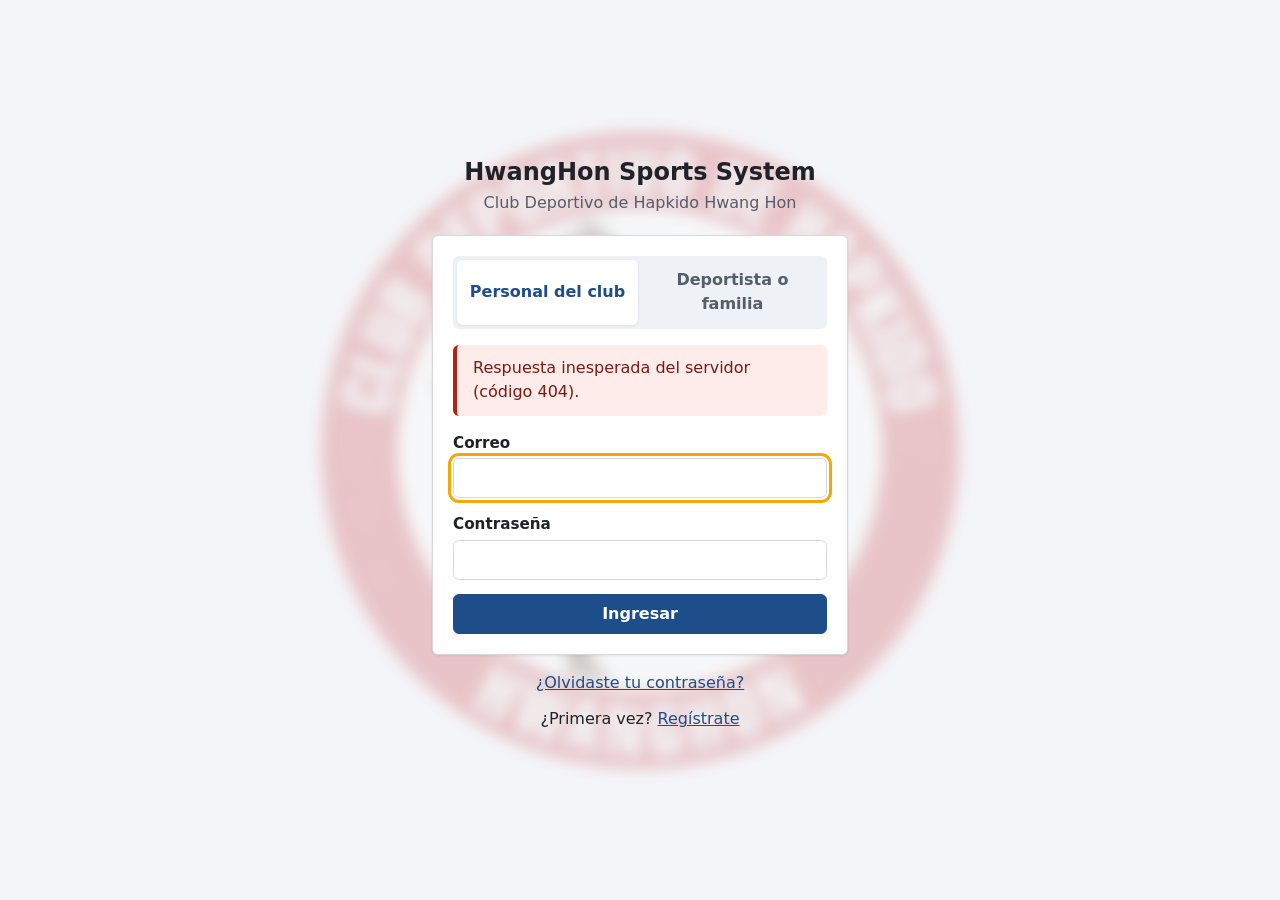
==== commit c2f181ee: "Front: comparación de deportistas, ajustes de formularios, calendario y fechas DD/MM/AAAA, logo; pru" ====
--- a/frontend/index.html
+++ b/frontend/index.html
@@ -5,6 +5,8 @@
     <meta name="viewport" content="width=device-width, initial-scale=1">
     <meta name="color-scheme" content="light dark">
     <title>Ingreso — HwangHon Sports System</title>
+    <link rel="icon" href="recursos/favicon.ico" sizes="any">
+    <link rel="icon" type="image/png" href="recursos/favicon.png">
     <link rel="stylesheet" href="css/estilos.css">
     <script type="module" src="js/ingreso.js"></script>
 </head>
@@ -59,6 +61,7 @@
                     </section>
                 </div>
             </div>
+            <p class="enlace-registro"><a href="recuperar.html" id="enlace-olvido" data-prueba="olvide-contrasena">¿Olvidaste tu contraseña?</a></p>
             <p class="enlace-registro">¿Primera vez? <a href="registro.html">Regístrate</a></p>
         </div>
     </main>
--- a/frontend/css/estilos.css
+++ b/frontend/css/estilos.css
@@ -855,3 +855,117 @@
 .resumen-perfil .fila-grado { gap: 1.25rem; }
 /* En la ficha el título del dato ya dice «Récord de combates». */
 .lista-datos .etiqueta-record { display: none; }
+
+/* Administrativo en celular (John, 31/10): «Próximas fechas» se ve en su lugar (entre las tarjetas y
+   los accesos rápidos, como en escritorio); solo se oculta el panel «Evento activo / TOP 3». */
+@media (max-width: 800px) {
+    .rejilla-inicio:not(.rejilla-inicio-deportista) { display: grid; grid-template-columns: 1fr; }
+    .rejilla-inicio:not(.rejilla-inicio-deportista) > .panel-central { display: none; }
+}
+
+/* Tablas apilables (documentos): en celular cada fila es una tarjeta con «etiqueta: valor». */
+@media (max-width: 800px) {
+    .tabla-apilable thead { position: absolute; width: 1px; height: 1px; overflow: hidden; clip: rect(0, 0, 0, 0); }
+    .tabla-apilable, .tabla-apilable tbody, .tabla-apilable tr, .tabla-apilable td { display: block; width: 100%; }
+    .tabla-apilable tr {
+        border: 1px solid var(--color-borde);
+        border-radius: var(--radio);
+        margin-bottom: 0.75rem;
+        padding: 0.35rem 0.75rem;
+        background: var(--color-superficie);
+    }
+    .tabla-apilable td {
+        display: grid;
+        grid-template-columns: 6.5rem 1fr;
+        gap: 0.5rem;
+        border: 0;
+        padding: 0.35rem 0;
+        overflow-wrap: anywhere;
+    }
+    .tabla-apilable td::before { content: attr(data-etiqueta); font-weight: 600; font-size: 0.85rem; color: var(--color-texto-suave); }
+    .tabla-apilable td.acciones-celda { white-space: normal; display: flex; flex-wrap: wrap; gap: 0.4rem; }
+    .tabla-apilable td.acciones-celda::before { flex-basis: 100%; }
+    .tabla-apilable td.acciones-celda .boton { margin-right: 0; }
+}
+
+/* ---------- Comparar deportistas (A1) ---------- */
+.rejilla-comparar { display: grid; grid-template-columns: 1fr 1fr; gap: 1rem; align-items: start; }
+.columna-comparar { min-width: 0; }
+.columna-comparar > .tarjeta:first-child { margin-bottom: 1rem; }
+@media (max-width: 800px) { .rejilla-comparar { grid-template-columns: 1fr; } }
+.grafico .linea.serie-1 { stroke: var(--color-exito); stroke-dasharray: 6 4; }
+.grafico .punto.serie-1 { fill: var(--color-exito); }
+.deportista-consultado { margin: 0; }
+
+/* ---------- Ascensos: grado al que asciende y «Guardar todas las notas» (B3) ---------- */
+.grado-asciende { display: flex; flex-wrap: wrap; align-items: center; gap: 0.25rem 0.5rem; }
+.grado-asciende label { font-weight: 600; }
+.guardar-todas { margin-top: 1rem; padding-top: 1rem; border-top: 1px solid var(--color-borde); }
+.guardar-todas .aviso ul { margin: 0.25rem 0 0; padding-left: 1.25rem; }
+.lista-marcas li.fila-pago:has(.grado-asciende) { grid-template-columns: auto 1fr minmax(12rem, auto); }
+@media (max-width: 800px) {
+    .lista-marcas li.fila-pago:has(.grado-asciende) { grid-template-columns: auto 1fr; }
+    .lista-marcas li.fila-pago .grado-asciende { grid-column: 2; }
+}
+
+/* ---------- Calendario: ayuda de importación (B4) ---------- */
+.ayuda-importar { color: var(--color-texto-suave); font-size: 0.92rem; border: 1px dashed var(--color-borde); border-radius: 8px; padding: 0.6rem 0.8rem; margin-bottom: 0.75rem; }
+.ayuda-importar p, .ayuda-importar ul { margin: 0.25rem 0; }
+.ayuda-importar ul { padding-left: 1.2rem; }
+.ayuda-importar code { overflow-wrap: anywhere; }
+
+/* ---------- Torneos: buscador ancho al inscribir y categoría de peso (B5) ---------- */
+.filtros-inscribir { grid-template-columns: minmax(11rem, 14rem) minmax(0, 1fr); }
+.filtros-inscribir input[type="search"] { min-width: min(30ch, 100%); }
+@media (max-width: 800px) {
+    .filtros-inscribir { grid-template-columns: 1fr; }
+    /* En celular el botón baja: el campo usa todo el ancho (10 dígitos + ~15 letras del nombre). */
+    .filtros-inscribir .formulario-en-linea { grid-template-columns: 1fr; }
+    .filtros-inscribir .formulario-en-linea .campo:last-child { padding-top: 0; }
+}
+
+/* ---------- Marrón franja negra: nudo y puntas negros (C1) ---------- */
+.muestra-grado.con-nudo { background: linear-gradient(90deg, var(--color-grado) 0 38%, var(--color-nudo) 38% 62%, var(--color-grado) 62% 100%); }
+
+/* ---------- Documentos generales: buscador por título (06/11) ---------- */
+.buscador-generales { max-width: 28rem; margin-bottom: 0.75rem; }
+
+/* ---------- Logo del club (04/11) ---------- */
+.logo-club { width: 44px; height: 44px; max-height: none; object-fit: contain; flex: none; }
+@media (max-width: 800px) { .logo-club { width: 36px; height: 36px; } }
+
+/* Logo difuminado fijo y centrado detrás de la tarjeta (ingreso, registro y recuperar).
+   John (04/11): la mitad del difuminado de logo_hwanghon_difuminado.png (≈14 px de desenfoque
+   sobre 600 px). Se usa el logo nítido con blur de 7 px por cada 600 px del tamaño mostrado. */
+.pagina-ingreso, .pagina-registro { position: relative; isolation: isolate; --tamano-fondo-logo: min(90vw, 90vh, 640px); }
+.pagina-ingreso::before, .pagina-registro::before {
+    content: '';
+    position: fixed;
+    top: 50%;
+    left: 50%;
+    width: var(--tamano-fondo-logo);
+    aspect-ratio: 1;
+    transform: translate(-50%, -50%);
+    background: url('../recursos/logo_hwanghon.png') center / contain no-repeat;
+    filter: blur(calc(var(--tamano-fondo-logo) * 7 / 600));
+    opacity: 0.22;
+    z-index: -1;
+    pointer-events: none;
+}
+
+/* ---------- Pestañas en una sola fila (04/11) ---------- */
+.pestanas { grid-template-columns: none; grid-auto-flow: column; grid-auto-columns: 1fr; }
+.pestanas-vista { display: flex; width: max-content; max-width: 100%; overflow-x: auto; }
+.pestanas-vista .pestana { flex: none; padding-inline: 1rem; white-space: nowrap; }
+@media (max-width: 800px) { .pestanas-vista .pestana { padding-inline: 0.7rem; } }
+
+/* ---------- DEF-02: fechas dentro de nombres de eventos, sin partir ---------- */
+.fecha-en-texto { white-space: nowrap; }
+
+/* ---------- OBS-04: tarjetas del tablero con textos largos a 390 px ---------- */
+.lista-estadisticas { grid-template-columns: repeat(auto-fill, minmax(min(12rem, 100%), 1fr)); }
+.lista-estadisticas li, .tarjeta-dato, .tarjeta-dato .cuerpo-tarjeta { min-width: 0; }
+.valor-estadistica, .tarjeta-dato .dato-destacado, .tarjeta-dato .cifra, .lista-proximas li { overflow-wrap: break-word; }
+@media (max-width: 800px) { .valor-estadistica { font-size: 1.15rem; } }
+.cifra.cifra-texto { font-size: 1.25rem; line-height: 1.25; overflow-wrap: normal; hyphens: manual; }
+@media (max-width: 800px) { .cifra.cifra-texto { font-size: 1.1rem; } }
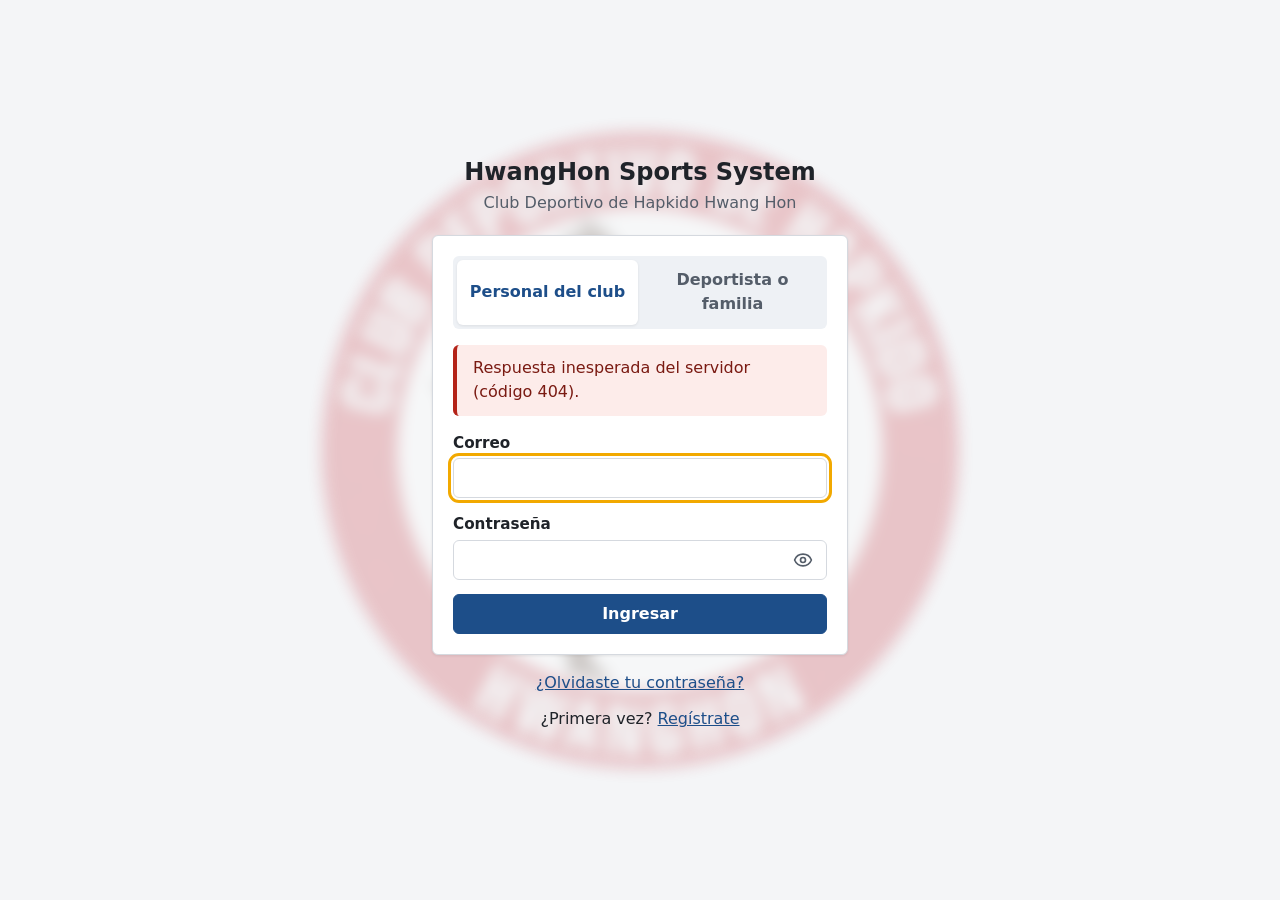
==== commit 6fd07685: "Cierre de la fase de despliegue y documentación actualizada" ====
--- a/frontend/index.html
+++ b/frontend/index.html
@@ -50,12 +50,29 @@
                             <p class="ayuda">Ingresa con los datos <strong>del deportista</strong>, también si eres su acudiente.</p>
                             <div class="campo">
                                 <label for="documento">Documento del deportista</label>
-                                <input type="text" id="documento" name="documento" inputmode="numeric" autocomplete="off" required maxlength="20">
+                                <input type="text" id="documento" name="documento" inputmode="numeric" autocomplete="off" required maxlength="10" pattern="\d{7,10}">
                             </div>
-                            <div class="campo">
-                                <label for="fecha-nacimiento">Fecha de nacimiento del deportista</label>
-                                <input type="date" id="fecha-nacimiento" name="fecha_nacimiento" required>
-                            </div>
+                            <!-- D3: siempre día / mes / año. El valor que va a la API (AAAA-MM-DD) queda en el
+                                 campo oculto #fecha-nacimiento, que las listas mantienen al día. -->
+                            <fieldset class="campo campo-fecha-listas" id="grupo-fecha-nacimiento">
+                                <legend>Fecha de nacimiento del deportista</legend>
+                                <div class="fecha-listas">
+                                    <div class="campo">
+                                        <label for="fecha-dia">Día</label>
+                                        <select id="fecha-dia" name="fecha_dia" data-prueba="fecha-dia" aria-describedby="fecha-leida"></select>
+                                    </div>
+                                    <div class="campo">
+                                        <label for="fecha-mes">Mes</label>
+                                        <select id="fecha-mes" name="fecha_mes" data-prueba="fecha-mes" aria-describedby="fecha-leida"></select>
+                                    </div>
+                                    <div class="campo">
+                                        <label for="fecha-anio">Año</label>
+                                        <select id="fecha-anio" name="fecha_anio" data-prueba="fecha-anio" aria-describedby="fecha-leida"></select>
+                                    </div>
+                                </div>
+                                <p class="ayuda fecha-leida" id="fecha-leida" aria-live="polite" data-prueba="fecha-leida"></p>
+                                <input type="date" id="fecha-nacimiento" name="fecha_nacimiento" hidden tabindex="-1" aria-hidden="true">
+                            </fieldset>
                             <button type="submit" class="boton">Ingresar</button>
                         </form>
                     </section>
--- a/frontend/css/estilos.css
+++ b/frontend/css/estilos.css
@@ -969,3 +969,42 @@
 @media (max-width: 800px) { .valor-estadistica { font-size: 1.15rem; } }
 .cifra.cifra-texto { font-size: 1.25rem; line-height: 1.25; overflow-wrap: normal; hyphens: manual; }
 @media (max-width: 800px) { .cifra.cifra-texto { font-size: 1.1rem; } }
+
+/* ---------- D1/E1: ojo para ver la contraseña ---------- */
+.campo-contrasena { position: relative; display: block; width: 100%; }
+.campo-contrasena input { padding-right: 3rem; }
+.boton-ver-contrasena {
+    position: absolute;
+    top: 50%;
+    right: 2px;
+    transform: translateY(-50%);
+    display: inline-flex;
+    align-items: center;
+    justify-content: center;
+    width: 2.75rem;   /* 44 × 40 px: área táctil cómoda en celular */
+    height: 2.5rem;
+    padding: 0;
+    border: 0;
+    border-radius: var(--radio);
+    background: transparent;
+    color: var(--color-texto-suave);
+    cursor: pointer;
+}
+.boton-ver-contrasena:hover { color: var(--color-primario); }
+.boton-ver-contrasena:focus-visible { outline: 2px solid var(--color-primario); outline-offset: -3px; color: var(--color-primario); }
+.boton-ver-contrasena[aria-pressed="true"] { color: var(--color-primario); }
+
+/* ---------- D2: mensajes de validación junto al campo ---------- */
+.mensaje-campo { display: block; font-size: 0.85rem; margin-top: 0.15rem; }
+.mensaje-campo.mensaje-error { color: var(--color-peligro); font-weight: 600; }
+.mensaje-campo.mensaje-advertencia { color: var(--color-advertencia); }
+input[aria-invalid="true"] { border-color: var(--color-peligro); box-shadow: 0 0 0 1px var(--color-peligro); }
+
+/* ---------- D3: fecha de nacimiento del ingreso público en tres listas ---------- */
+.campo-fecha-listas { border: 0; margin: 0; padding: 0; min-width: 0; }
+.campo-fecha-listas legend { font-weight: 600; padding: 0; margin-bottom: 0.35rem; }
+.fecha-listas { display: grid; grid-template-columns: 1fr 1.7fr 1.3fr; gap: 0.5rem; }
+.fecha-listas .campo { margin: 0; min-width: 0; }
+.fecha-listas label { font-weight: normal; font-size: 0.85rem; }
+.fecha-leida { min-height: 1.2em; margin: 0.35rem 0 0; }
+.fecha-leida.fecha-leida-error { color: var(--color-peligro); font-weight: 600; }
